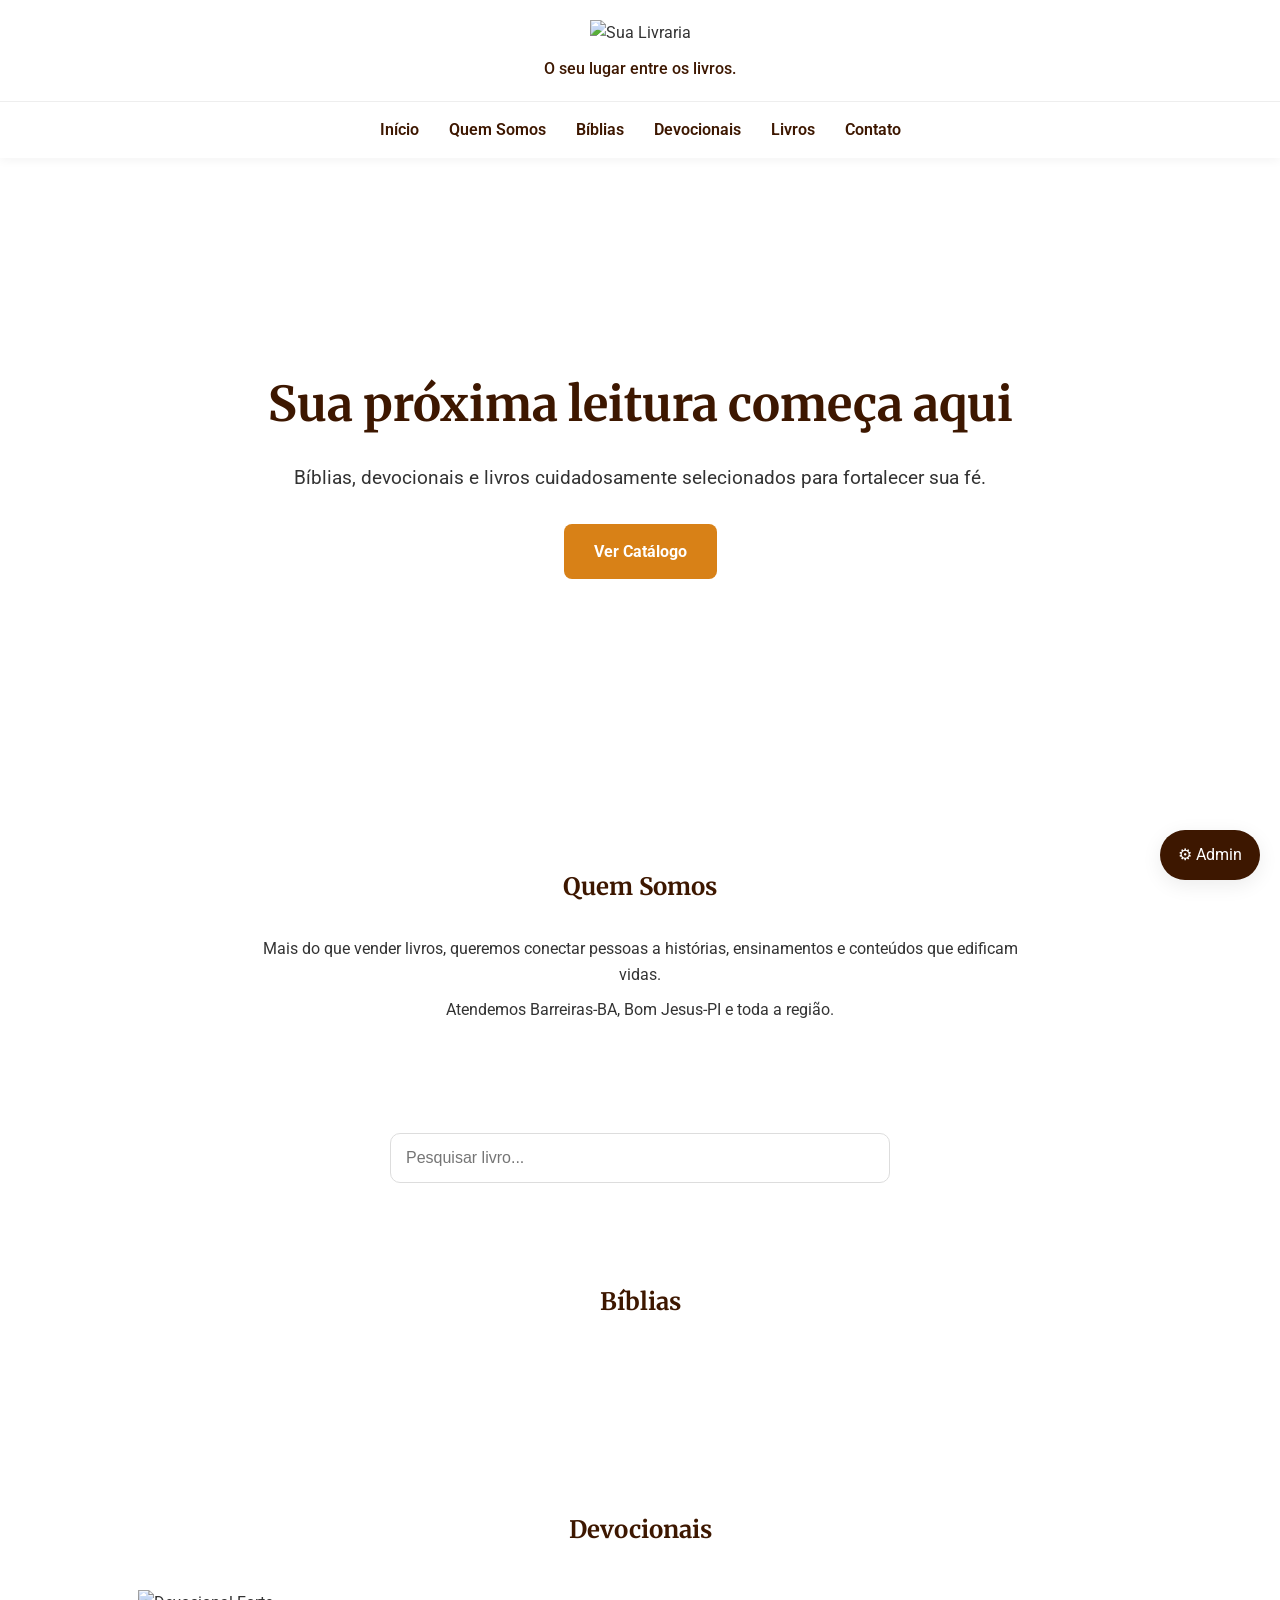
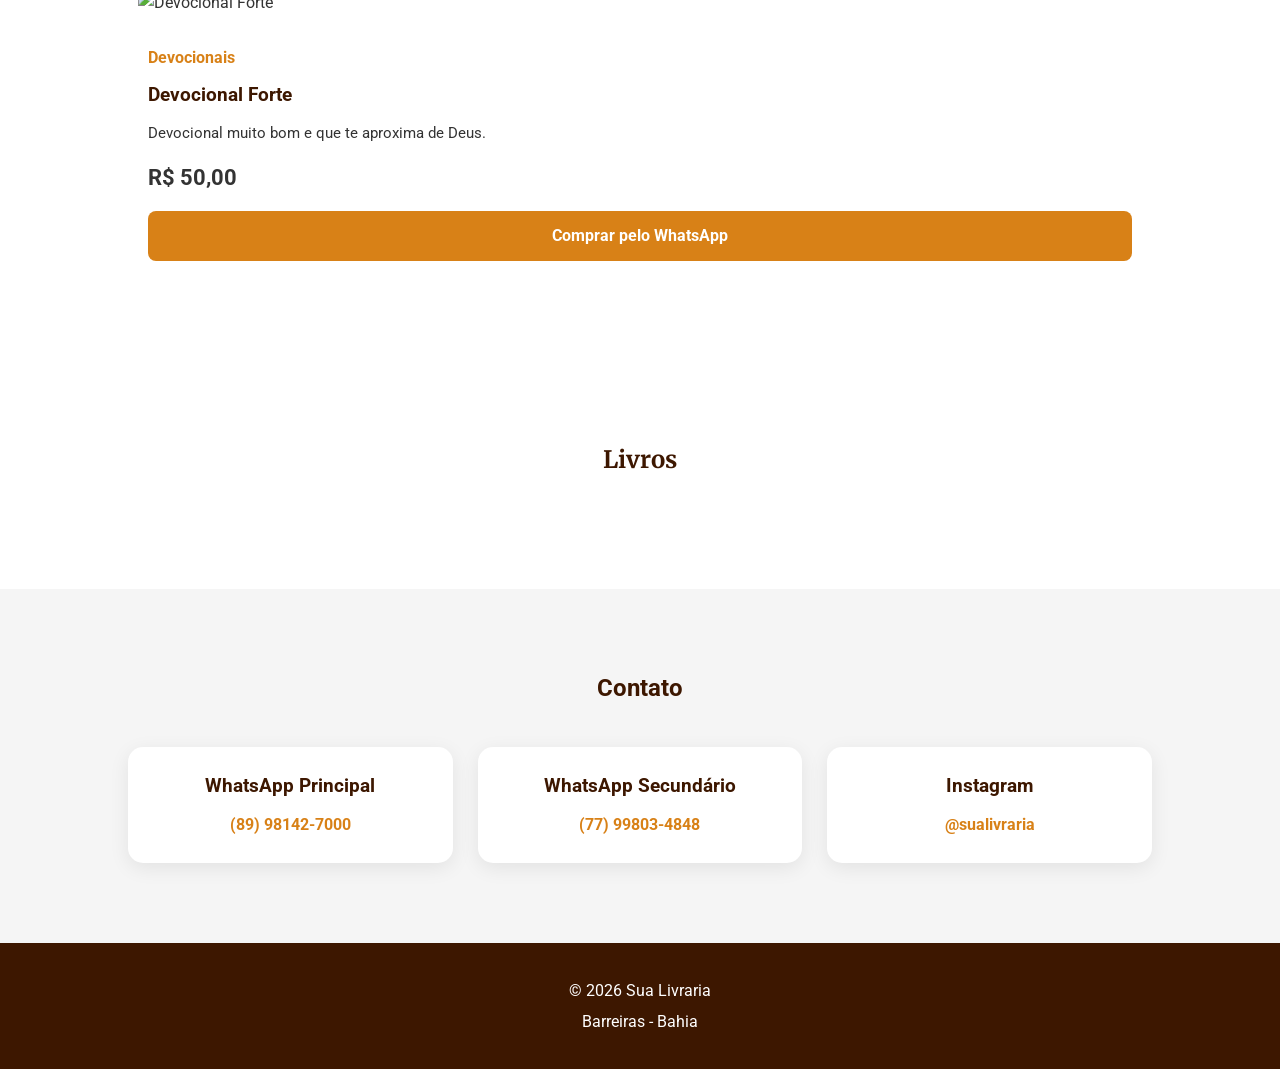
==== index.html @ 1ad18345 "Add files via upload" ====
<!DOCTYPE html>
<html lang="pt-BR">
<head>
<meta charset="UTF-8">
<meta name="viewport" content="width=device-width, initial-scale=1.0">

<title>Sua Livraria</title>

<link rel="stylesheet" href="style.css">

<link rel="preconnect" href="https://fonts.googleapis.com">
<link href="https://fonts.googleapis.com/css2?family=Merriweather:wght@700&family=Roboto:wght@300;400;500;700&display=swap" rel="stylesheet">

</head>
<body>

<!-- MENU -->

<header>

    <div class="logo-container">

        <img src="imagens/logo.png" alt="Sua Livraria" class="logo">

        <p class="slogan">
            O seu lugar entre os livros.
        </p>

    </div>

    <nav>

        <ul>

            <li><a href="#inicio">Início</a></li>

            <li><a href="#quem-somos">Quem Somos</a></li>

            <li><a href="#biblias">Bíblias</a></li>

            <li><a href="#devocionais">Devocionais</a></li>

            <li><a href="#livros">Livros</a></li>

            <li><a href="#contato">Contato</a></li>

        </ul>

    </nav>

</header>

<!-- HERO -->

<section id="inicio" class="hero">

    <div class="hero-content">

        <h1>
            Sua próxima leitura começa aqui
        </h1>

        <p>
            Bíblias, devocionais e livros cuidadosamente selecionados para fortalecer sua fé.
        </p>

        <a href="#devocionais" class="btn-principal">
            Ver Catálogo
        </a>

    </div>

</section>

<!-- QUEM SOMOS -->

<section id="quem-somos" class="secao">

    <h2>Quem Somos</h2>

    <p>
        Mais do que vender livros, queremos conectar pessoas a histórias,
        ensinamentos e conteúdos que edificam vidas.
    </p>

    <p>
        Atendemos Barreiras-BA, Bom Jesus-PI e toda a região.
    </p>

</section>

<!-- BUSCA -->

<section class="busca-container">

    <input
    type="text"
    id="busca"
    placeholder="Pesquisar livro...">

</section>

<!-- BIBLIAS -->

<section id="biblias" class="secao">

    <h2>Bíblias</h2>

    <div class="catalogo" id="catalogo-biblias">

    </div>

</section>

<!-- DEVOCIONAIS -->

<section id="devocionais" class="secao">

    <h2>Devocionais</h2>

    <div class="catalogo" id="catalogo-devocionais">

    </div>

</section>

<!-- LIVROS -->

<section id="livros" class="secao">

    <h2>Livros</h2>

    <div class="catalogo" id="catalogo-livros">

    </div>

</section>

<!-- CONTATO -->

<section id="contato" class="contato">

    <h2>Contato</h2>

    <div class="contato-grid">

        <div class="box-contato">

            <h3>WhatsApp Principal</h3>

            <a
            href="https://wa.me/5589981427000"
            target="_blank">

            (89) 98142-7000

            </a>

        </div>

        <div class="box-contato">

            <h3>WhatsApp Secundário</h3>

            <a
            href="https://wa.me/5577998034848"
            target="_blank">

            (77) 99803-4848

            </a>

        </div>

        <div class="box-contato">

            <h3>Instagram</h3>

            <a
            href="https://instagram.com/sualivraria"
            target="_blank">

            @sualivraria

            </a>

        </div>

    </div>

</section>

<!-- BOTAO ADMIN -->

<a href="admin.html" class="admin-btn">

⚙ Admin

</a>

<!-- FOOTER -->

<footer>

    <p>

        © 2026 Sua Livraria

    </p>

    <p>

        Barreiras - Bahia

    </p>

</footer>

<script src="script.js"></script>

</body>
</html>
---- style.css ----
:root{
    --marrom:#3d1700;
    --laranja:#d88117;
    --branco:#ffffff;
    --cinza:#f5f5f5;
    --sombra:0 5px 20px rgba(0,0,0,.08);
}

*{
    margin:0;
    padding:0;
    box-sizing:border-box;
}

html{
    scroll-behavior:smooth;
}

body{
    font-family:'Roboto',sans-serif;
    background:#fff;
    color:#333;
    line-height:1.6;
}

/* HEADER */

header{
    position:sticky;
    top:0;
    z-index:999;
    background:white;
    box-shadow:0 2px 10px rgba(0,0,0,.05);
}

.logo-container{
    text-align:center;
    padding:20px 10px;
}

.logo{
    width:180px;
    max-width:90%;
}

.slogan{
    color:var(--marrom);
    font-weight:500;
    margin-top:10px;
}

nav{
    border-top:1px solid #eee;
}

nav ul{
    list-style:none;
    display:flex;
    justify-content:center;
    flex-wrap:wrap;
    gap:30px;
    padding:15px;
}

nav a{
    text-decoration:none;
    color:var(--marrom);
    font-weight:600;
    transition:.3s;
}

nav a:hover{
    color:var(--laranja);
}

/* HERO */

.hero{
    min-height:70vh;
    display:flex;
    justify-content:center;
    align-items:center;
    text-align:center;
    background:
    linear-gradient(
        rgba(255,255,255,.85),
        rgba(255,255,255,.9)
    ),
    url("https://images.unsplash.com/photo-1507842217343-583bb7270b66?q=80&w=1600");
    background-size:cover;
    background-position:center;
    padding:50px 20px;
}

.hero-content{
    max-width:800px;
}

.hero h1{
    font-family:'Merriweather',serif;
    font-size:3rem;
    color:var(--marrom);
    margin-bottom:20px;
}

.hero p{
    font-size:1.2rem;
    margin-bottom:30px;
}

.btn-principal{
    display:inline-block;
    background:var(--laranja);
    color:white;
    text-decoration:none;
    padding:15px 30px;
    border-radius:8px;
    font-weight:bold;
    transition:.3s;
}

.btn-principal:hover{
    transform:translateY(-3px);
}

/* SEÇÕES */

.secao{
    padding:80px 10%;
}

.secao h2{
    text-align:center;
    color:var(--marrom);
    margin-bottom:30px;
    font-family:'Merriweather',serif;
}

.secao p{
    text-align:center;
    max-width:800px;
    margin:10px auto;
}

/* BUSCA */

.busca-container{
    padding:20px;
    display:flex;
    justify-content:center;
}

#busca{
    width:100%;
    max-width:500px;
    padding:15px;
    border:1px solid #ddd;
    border-radius:10px;
    font-size:1rem;
}

/* CATÁLOGO */

.catalogo{
    display:grid;
    grid-template-columns:repeat(auto-fit,minmax(260px,1fr));
    gap:25px;
}

.card img{
    width:100%;
    height:350px;
    object-fit:contain;
    padding:10px;
    background:white;

}

.card:hover{
    transform:translateY(-5px);
}


.card-content{
    padding:20px;
}

.categoria{
    color:var(--laranja);
    font-weight:bold;
    margin-bottom:10px;
}

.card h3{
    color:var(--marrom);
    margin-bottom:10px;
}

.descricao{
    margin-bottom:15px;
    font-size:.95rem;
}

.preco{
    font-size:1.4rem;
    font-weight:bold;
    margin-bottom:15px;
}

.btn-whatsapp{
    display:block;
    text-align:center;
    text-decoration:none;
    background:var(--laranja);
    color:white;
    padding:12px;
    border-radius:8px;
    font-weight:bold;
}

.btn-whatsapp:hover{
    background:var(--marrom);
}

/* CONTATO */

.contato{
    background:var(--cinza);
    padding:80px 10%;
}

.contato h2{
    text-align:center;
    color:var(--marrom);
    margin-bottom:40px;
}

.contato-grid{
    display:grid;
    grid-template-columns:repeat(auto-fit,minmax(250px,1fr));
    gap:25px;
}

.box-contato{
    background:white;
    padding:25px;
    border-radius:15px;
    text-align:center;
    box-shadow:var(--sombra);
}

.box-contato h3{
    color:var(--marrom);
    margin-bottom:10px;
}

.box-contato a{
    text-decoration:none;
    color:var(--laranja);
    font-weight:bold;
}

/* ADMIN */

.admin-btn{
    position:fixed;
    bottom:20px;
    right:20px;
    background:var(--marrom);
    color:white;
    text-decoration:none;
    padding:12px 18px;
    border-radius:50px;
    box-shadow:var(--sombra);
    z-index:999;
}

/* FOOTER */

footer{
    background:var(--marrom);
    color:white;
    text-align:center;
    padding:30px;
}

footer p{
    margin:5px 0;
}

/* MOBILE */

@media(max-width:768px){

    .hero h1{
        font-size:2rem;
    }

    nav ul{
        gap:15px;
    }

    .secao{
        padding:60px 20px;
    }

}
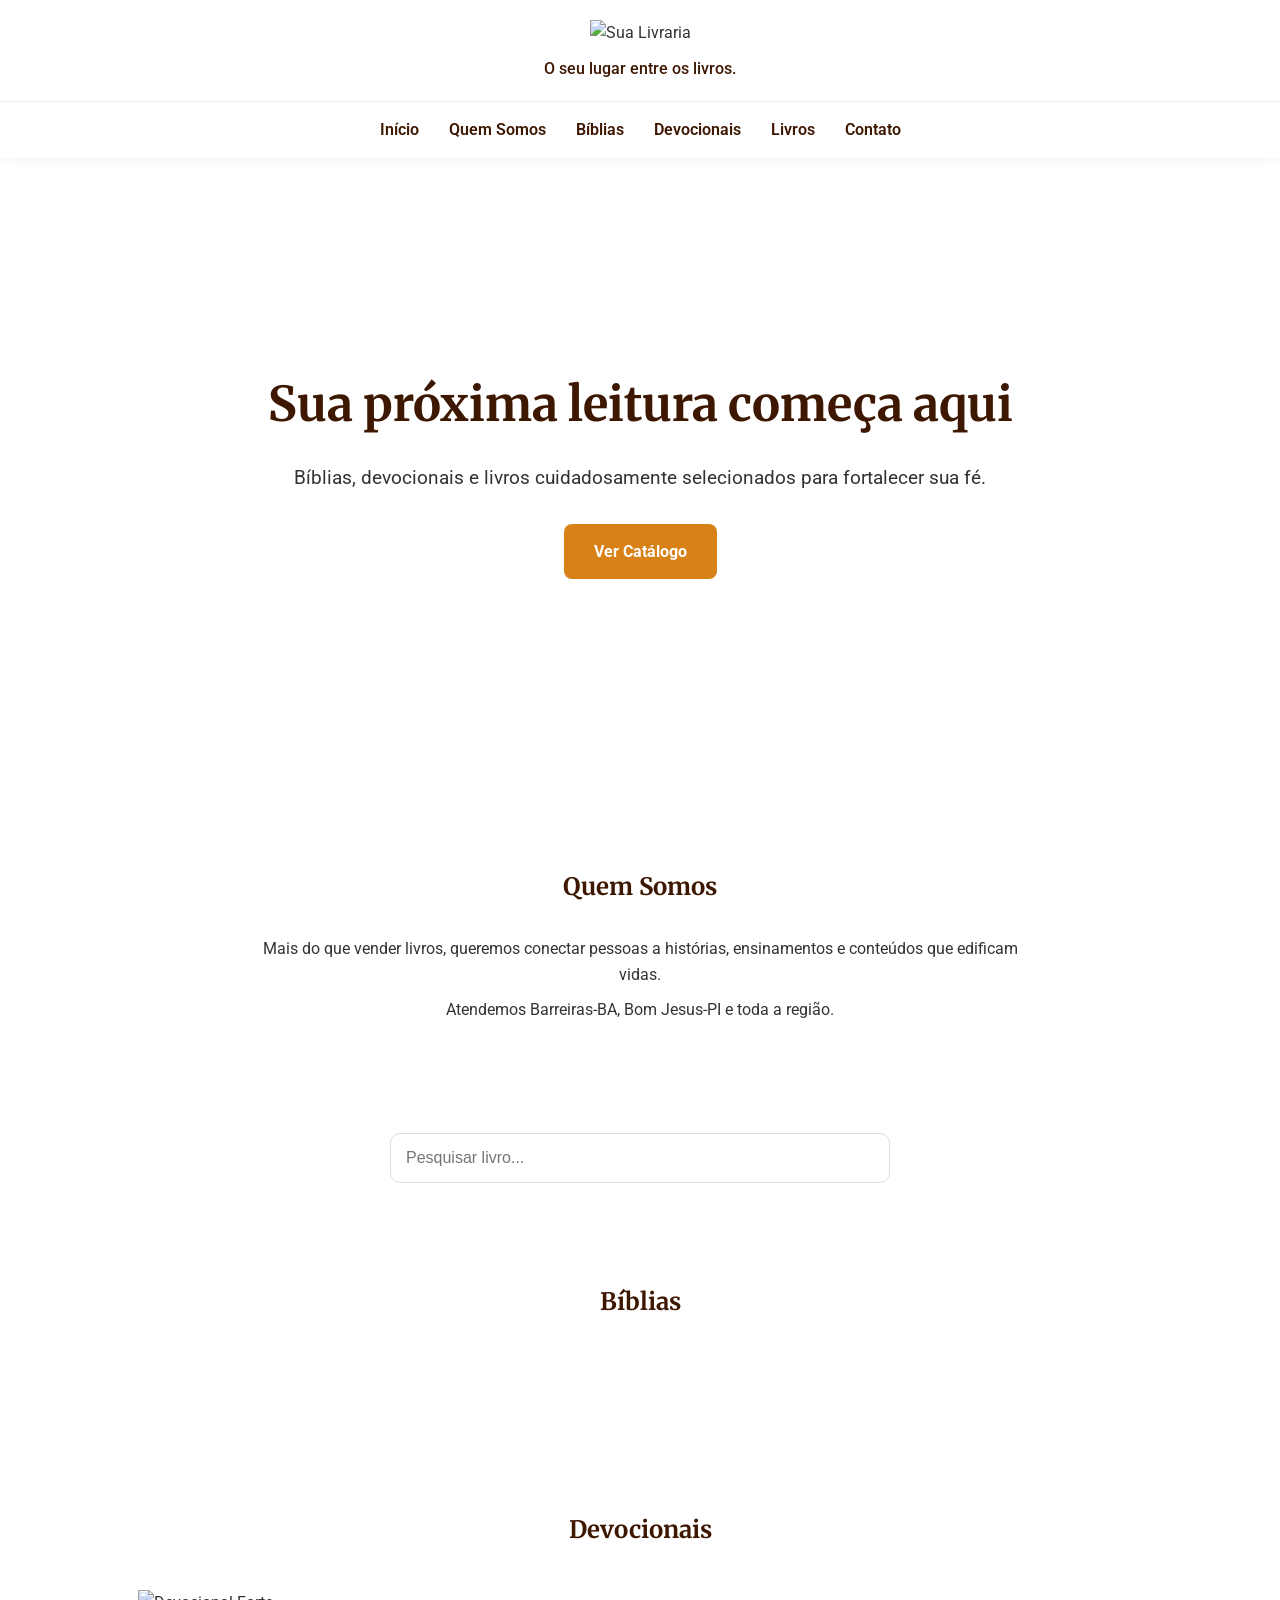
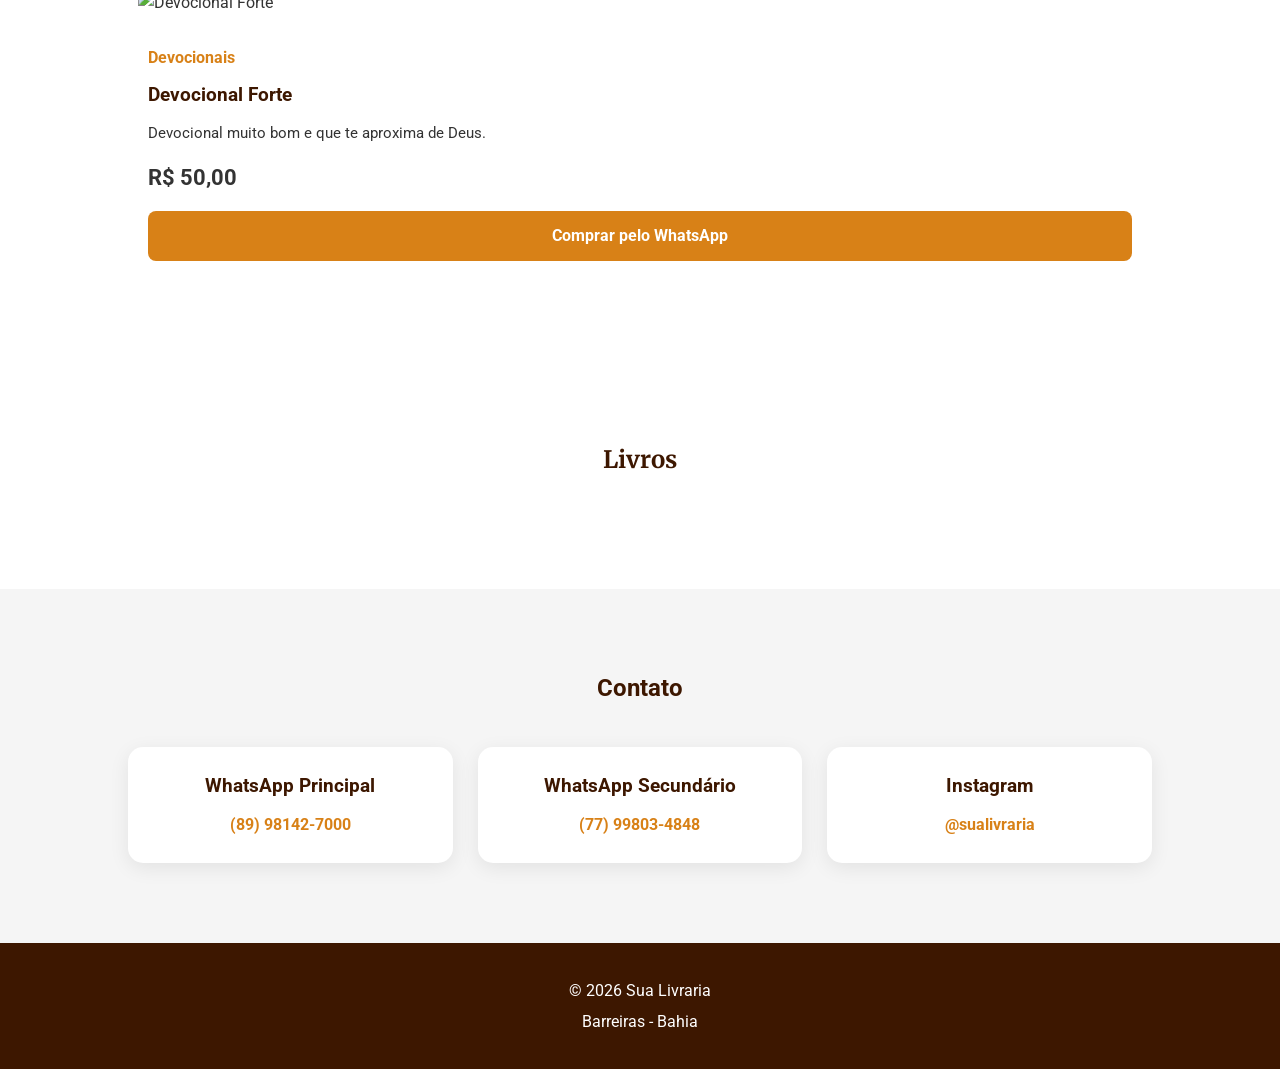
==== commit 2334610f: "atualização index.html" ====
--- a/index.html
+++ b/index.html
@@ -192,11 +192,7 @@
 
 <!-- BOTAO ADMIN -->
 
-<a href="admin.html" class="admin-btn">
-
-⚙ Admin
-
-</a>
+
 
 <!-- FOOTER -->
 
@@ -219,4 +215,4 @@
 <script src="script.js"></script>
 
 </body>
-</html>+</html>
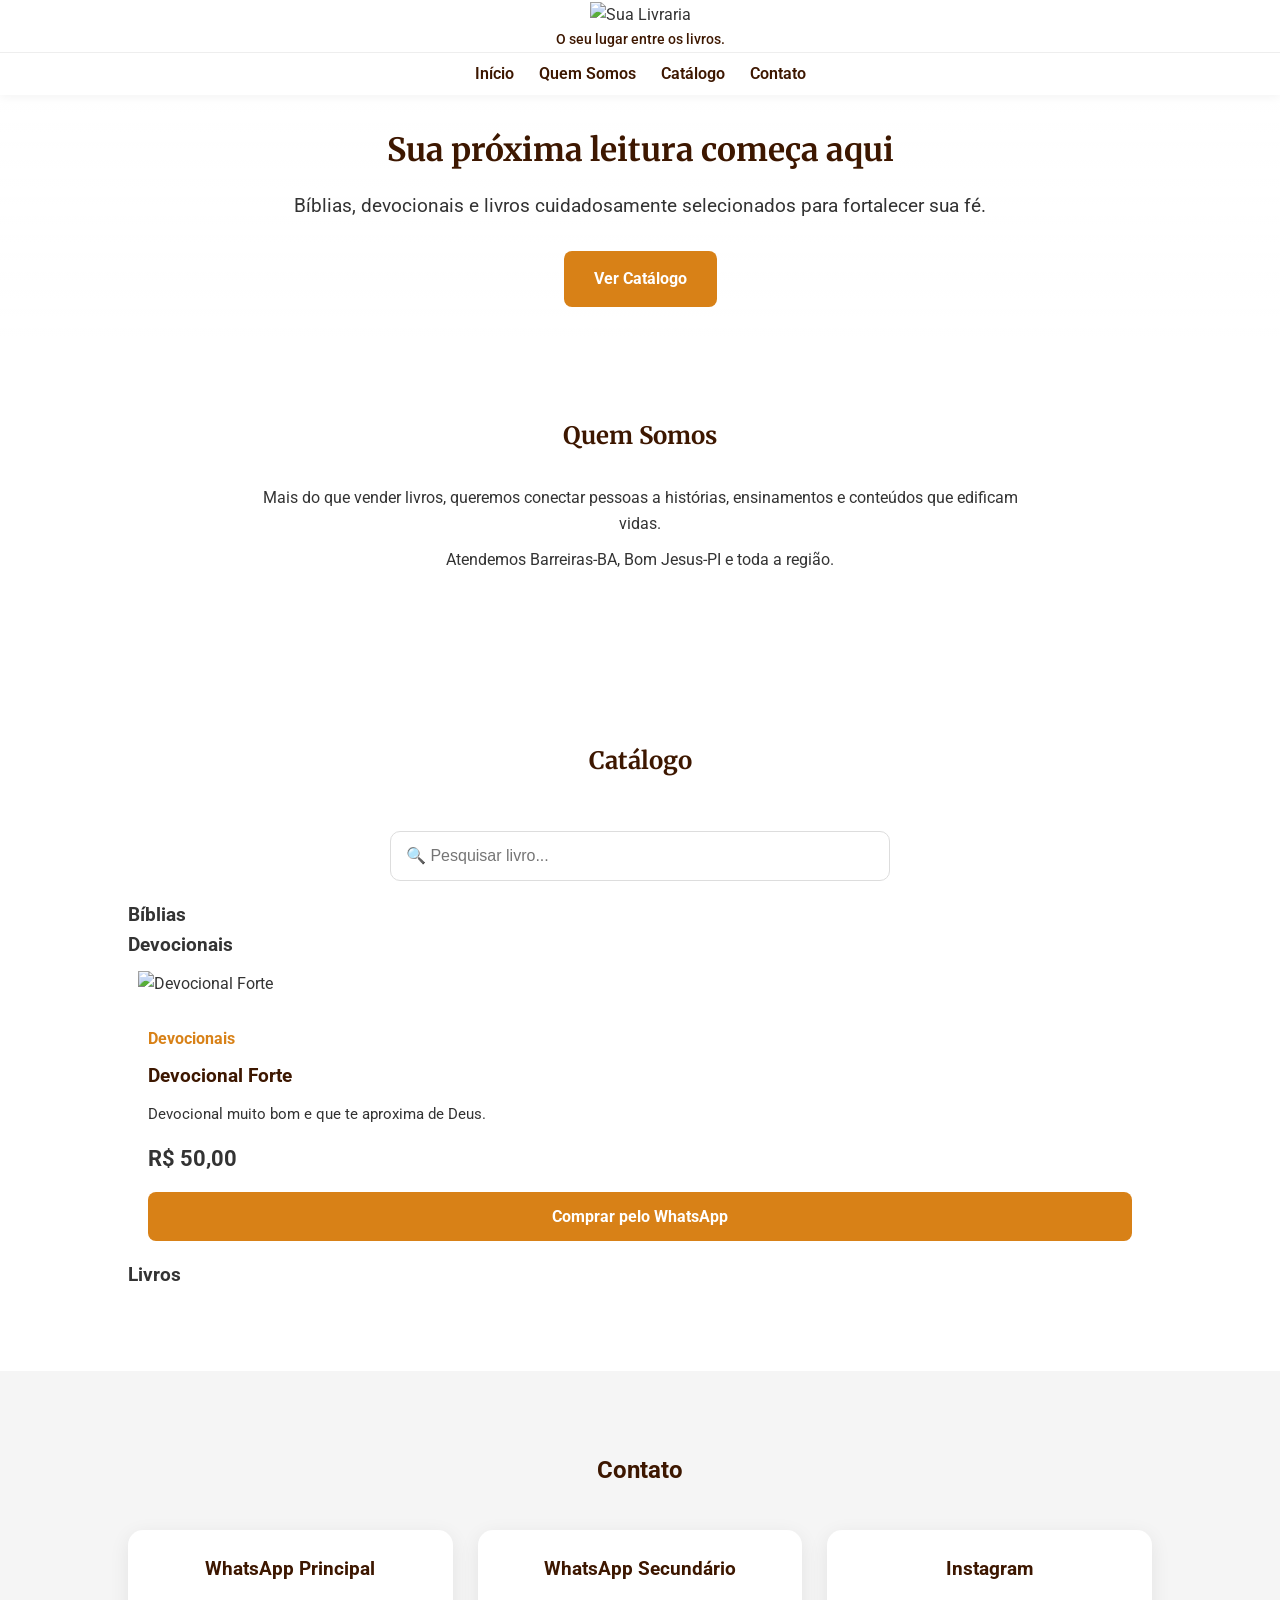
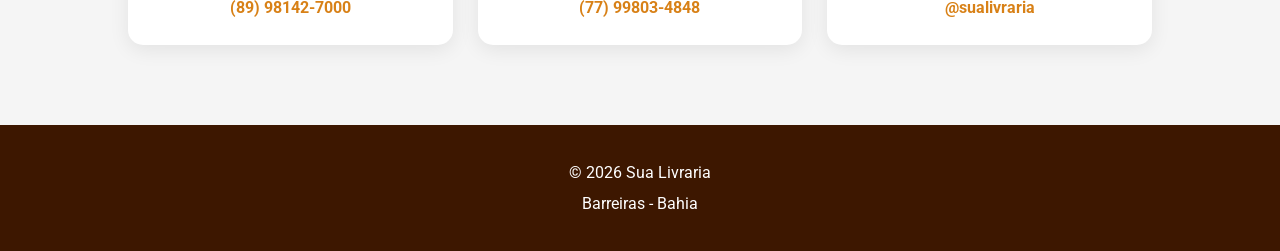
==== commit 1e458040: "siteatualizado index.html" ====
--- a/index.html
+++ b/index.html
@@ -1,143 +1,89 @@
 <!DOCTYPE html>
 <html lang="pt-BR">
 <head>
+
 <meta charset="UTF-8">
 <meta name="viewport" content="width=device-width, initial-scale=1.0">
-
 <title>Sua Livraria</title>
 
 <link rel="stylesheet" href="style.css">
-
 <link rel="preconnect" href="https://fonts.googleapis.com">
-<link href="https://fonts.googleapis.com/css2?family=Merriweather:wght@700&family=Roboto:wght@300;400;500;700&display=swap" rel="stylesheet">
+<link href="https://fonts.googleapis.com/css2?family=Merriweather:wght@700&family=Roboto:wght@400;500;700&display=swap" rel="stylesheet">
 
 </head>
 <body>
 
-<!-- MENU -->
-
+<!-- HEADER -->
 <header>
 
     <div class="logo-container">
-
         <img src="imagens/logo.png" alt="Sua Livraria" class="logo">
-
-        <p class="slogan">
-            O seu lugar entre os livros.
-        </p>
-
+        <p class="slogan">O seu lugar entre os livros.</p>
     </div>
 
     <nav>
-
         <ul>
-
             <li><a href="#inicio">Início</a></li>
-
             <li><a href="#quem-somos">Quem Somos</a></li>
-
-            <li><a href="#biblias">Bíblias</a></li>
-
-            <li><a href="#devocionais">Devocionais</a></li>
-
-            <li><a href="#livros">Livros</a></li>
-
+            <li><a href="#catalogo">Catálogo</a></li>
             <li><a href="#contato">Contato</a></li>
-
         </ul>
-
     </nav>
 
 </header>
 
 <!-- HERO -->
-
 <section id="inicio" class="hero">
-
     <div class="hero-content">
-
-        <h1>
-            Sua próxima leitura começa aqui
-        </h1>
-
-        <p>
-            Bíblias, devocionais e livros cuidadosamente selecionados para fortalecer sua fé.
-        </p>
-
-        <a href="#devocionais" class="btn-principal">
-            Ver Catálogo
-        </a>
-
+        <h1>Sua próxima leitura começa aqui</h1>
+        <p>Bíblias, devocionais e livros cuidadosamente selecionados para fortalecer sua fé.</p>
+        <a href="#catalogo" class="btn-principal">Ver Catálogo</a>
     </div>
-
 </section>
 
 <!-- QUEM SOMOS -->
+<section id="quem-somos" class="secao">
+    <h2>Quem Somos</h2>
+    <p>Mais do que vender livros, queremos conectar pessoas a histórias, ensinamentos e conteúdos que edificam vidas.</p>
+    <p>Atendemos Barreiras-BA, Bom Jesus-PI e toda a região.</p>
+</section>
 
-<section id="quem-somos" class="secao">
+<!-- CATÁLOGO -->
+<section id="catalogo" class="secao secao-catalogo">
 
-    <h2>Quem Somos</h2>
+    <h2>Catálogo</h2>
 
-    <p>
-        Mais do que vender livros, queremos conectar pessoas a histórias,
-        ensinamentos e conteúdos que edificam vidas.
-    </p>
+    <!-- BUSCA -->
+    <div class="busca-container">
+        <input type="text" id="busca" placeholder="🔍 Pesquisar livro...">
+    </div>
 
-    <p>
-        Atendemos Barreiras-BA, Bom Jesus-PI e toda a região.
+    <!-- BÍBLIAS -->
+    <div id="secao-biblias">
+        <h3 class="subtitulo-catalogo">Bíblias</h3>
+        <div class="catalogo" id="catalogo-biblias"></div>
+    </div>
+
+    <!-- DEVOCIONAIS -->
+    <div id="secao-devocionais">
+        <h3 class="subtitulo-catalogo">Devocionais</h3>
+        <div class="catalogo" id="catalogo-devocionais"></div>
+    </div>
+
+    <!-- LIVROS -->
+    <div id="secao-livros">
+        <h3 class="subtitulo-catalogo">Livros</h3>
+        <div class="catalogo" id="catalogo-livros"></div>
+    </div>
+
+    <!-- MENSAGEM SEM RESULTADOS -->
+    <p id="sem-resultados" style="display:none; text-align:center; color:#888; padding:40px 0;">
+        Nenhum livro encontrado para "<span id="termo-buscado"></span>".
     </p>
 
 </section>
 
-<!-- BUSCA -->
-
-<section class="busca-container">
-
-    <input
-    type="text"
-    id="busca"
-    placeholder="Pesquisar livro...">
-
-</section>
-
-<!-- BIBLIAS -->
-
-<section id="biblias" class="secao">
-
-    <h2>Bíblias</h2>
-
-    <div class="catalogo" id="catalogo-biblias">
-
-    </div>
-
-</section>
-
-<!-- DEVOCIONAIS -->
-
-<section id="devocionais" class="secao">
-
-    <h2>Devocionais</h2>
-
-    <div class="catalogo" id="catalogo-devocionais">
-
-    </div>
-
-</section>
-
-<!-- LIVROS -->
-
-<section id="livros" class="secao">
-
-    <h2>Livros</h2>
-
-    <div class="catalogo" id="catalogo-livros">
-
-    </div>
-
-</section>
-
 <!-- CONTATO -->
-
 <section id="contato" class="contato">
 
     <h2>Contato</h2>
@@ -145,71 +91,34 @@
     <div class="contato-grid">
 
         <div class="box-contato">
-
             <h3>WhatsApp Principal</h3>
-
-            <a
-            href="https://wa.me/5589981427000"
-            target="_blank">
-
-            (89) 98142-7000
-
+            <a href="https://wa.me/5589981427000" target="_blank" rel="noopener">
+                (89) 98142-7000
             </a>
-
         </div>
 
         <div class="box-contato">
-
             <h3>WhatsApp Secundário</h3>
-
-            <a
-            href="https://wa.me/5577998034848"
-            target="_blank">
-
-            (77) 99803-4848
-
+            <a href="https://wa.me/5577998034848" target="_blank" rel="noopener">
+                (77) 99803-4848
             </a>
-
         </div>
 
         <div class="box-contato">
-
             <h3>Instagram</h3>
-
-            <a
-            href="https://instagram.com/sualivraria"
-            target="_blank">
-
-            @sualivraria
-
+            <a href="https://instagram.com/sualivraria" target="_blank" rel="noopener">
+                @sualivraria
             </a>
-
         </div>
 
     </div>
 
 </section>
 
-<!-- BOTAO ADMIN -->
-
-
-
 <!-- FOOTER -->
-
 <footer>
-
-    <p>
-
-        © 2026 Sua Livraria
-
-    </p>
-
-    <p>
-
-        Barreiras - Bahia
-
-    </p>
-
+    <p>© 2026 Sua Livraria</p>
+    <p>Barreiras - Bahia</p>
 </footer>
 
 <script src="script.js"></script>
--- a/style.css
+++ b/style.css
@@ -14,6 +14,7 @@
 
 html{
     scroll-behavior:smooth;
+    scroll-padding-top:80px;
 }
 
 body{
@@ -35,18 +36,20 @@
 
 .logo-container{
     text-align:center;
-    padding:20px 10px;
+    padding:2px 10px;
 }
 
 .logo{
-    width:180px;
+    width:70px;
     max-width:90%;
 }
 
 .slogan{
     color:var(--marrom);
     font-weight:500;
-    margin-top:10px;
+    font-size:14px;
+    margin-top:0;
+    margin-bottom:0;
 }
 
 nav{
@@ -58,8 +61,8 @@
     display:flex;
     justify-content:center;
     flex-wrap:wrap;
-    gap:30px;
-    padding:15px;
+    gap:25px;
+    padding:8px;
 }
 
 nav a{
@@ -76,7 +79,7 @@
 /* HERO */
 
 .hero{
-    min-height:70vh;
+    min-height:15vh;
     display:flex;
     justify-content:center;
     align-items:center;
@@ -89,7 +92,7 @@
     url("https://images.unsplash.com/photo-1507842217343-583bb7270b66?q=80&w=1600");
     background-size:cover;
     background-position:center;
-    padding:50px 20px;
+    padding:30px 20px;
 }
 
 .hero-content{
@@ -98,9 +101,9 @@
 
 .hero h1{
     font-family:'Merriweather',serif;
-    font-size:3rem;
-    color:var(--marrom);
-    margin-bottom:20px;
+    font-size:2rem;
+    color:var(--marrom);
+    margin-bottom:15px;
 }
 
 .hero p{
@@ -260,20 +263,6 @@
     font-weight:bold;
 }
 
-/* ADMIN */
-
-.admin-btn{
-    position:fixed;
-    bottom:20px;
-    right:20px;
-    background:var(--marrom);
-    color:white;
-    text-decoration:none;
-    padding:12px 18px;
-    border-radius:50px;
-    box-shadow:var(--sombra);
-    z-index:999;
-}
 
 /* FOOTER */
 
@@ -304,4 +293,4 @@
         padding:60px 20px;
     }
 
-}+}
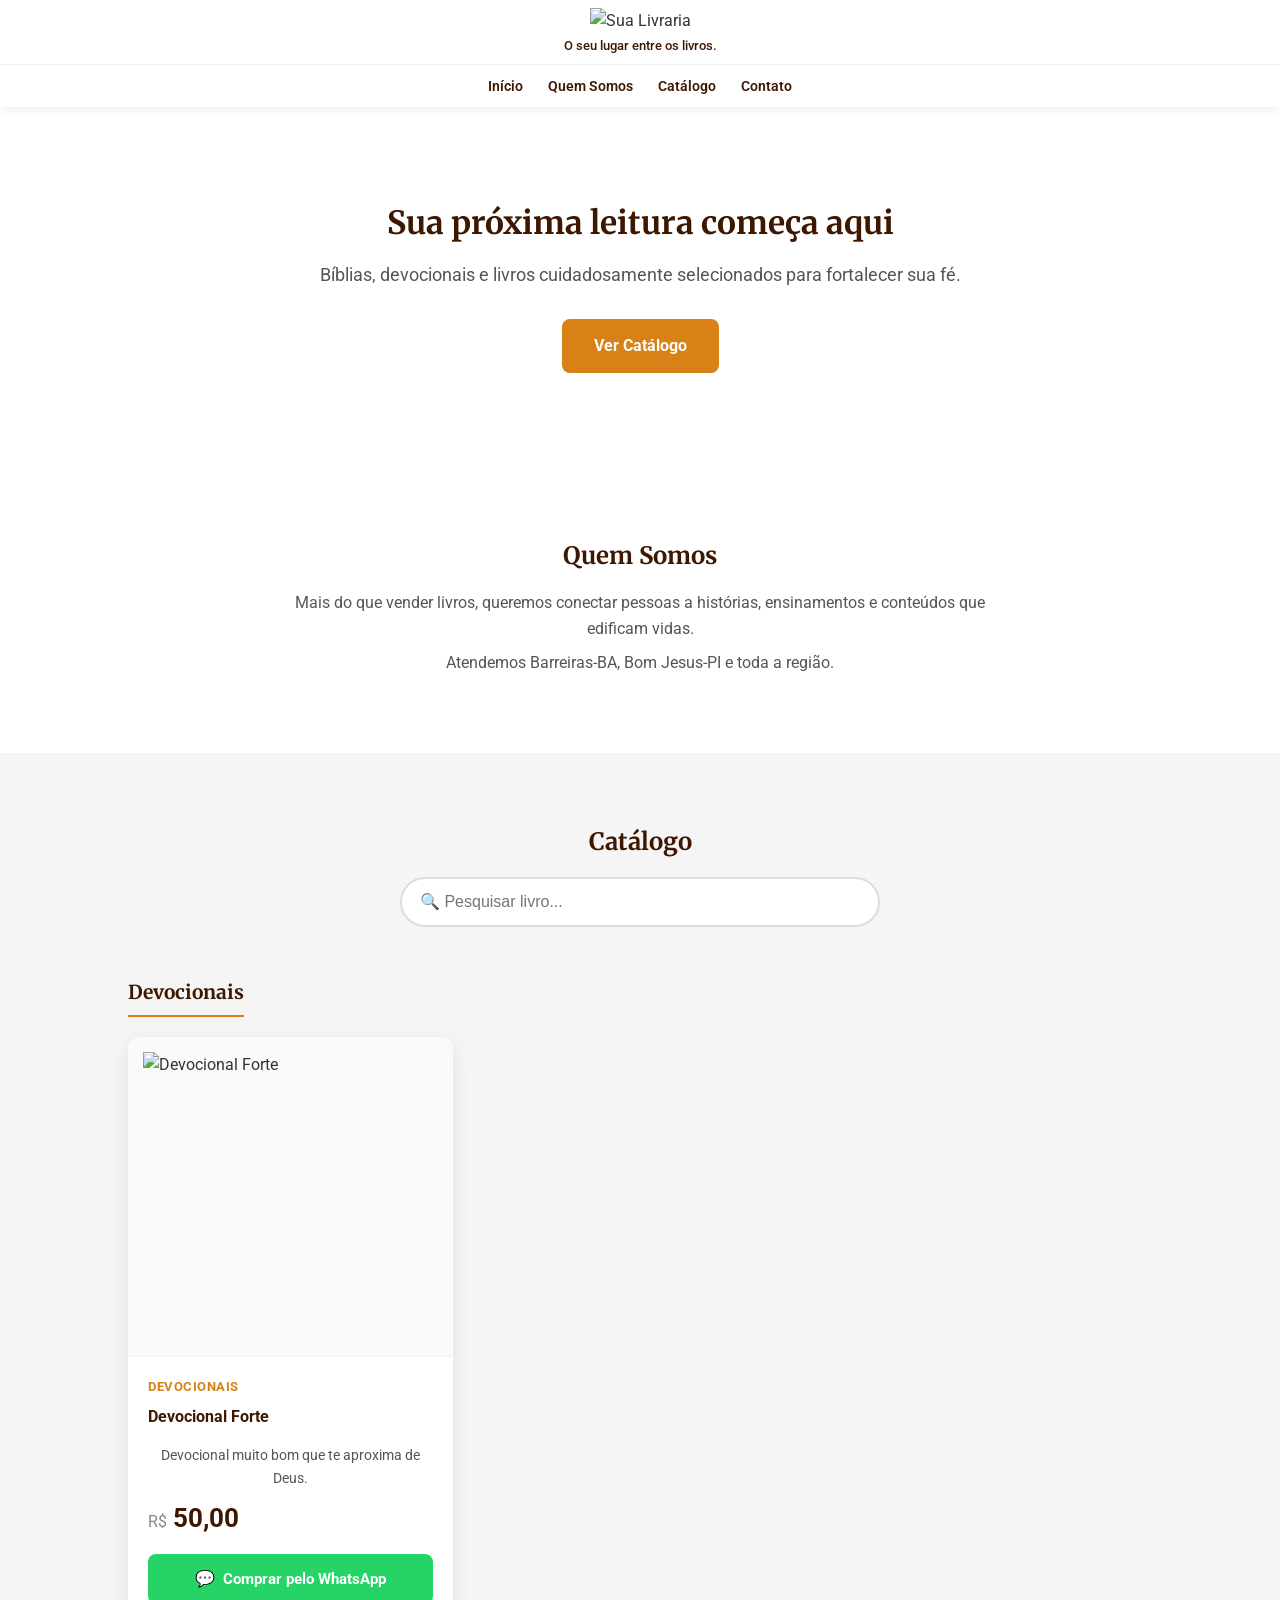
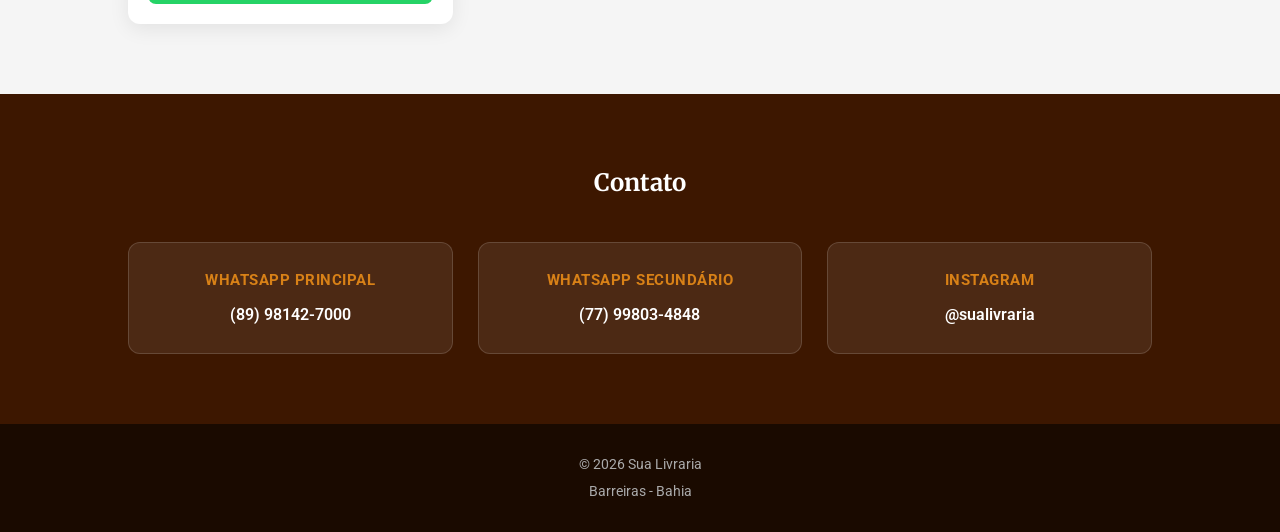
==== commit d564a051: "conectado ao firebase" ====
--- a/index.html
+++ b/index.html
@@ -1,127 +1,127 @@
-<!DOCTYPE html>
-<html lang="pt-BR">
-<head>
-
-<meta charset="UTF-8">
-<meta name="viewport" content="width=device-width, initial-scale=1.0">
-<title>Sua Livraria</title>
-
-<link rel="stylesheet" href="style.css">
-<link rel="preconnect" href="https://fonts.googleapis.com">
-<link href="https://fonts.googleapis.com/css2?family=Merriweather:wght@700&family=Roboto:wght@400;500;700&display=swap" rel="stylesheet">
-
-</head>
-<body>
-
-<!-- HEADER -->
-<header>
-
-    <div class="logo-container">
-        <img src="imagens/logo.png" alt="Sua Livraria" class="logo">
-        <p class="slogan">O seu lugar entre os livros.</p>
-    </div>
-
-    <nav>
-        <ul>
-            <li><a href="#inicio">Início</a></li>
-            <li><a href="#quem-somos">Quem Somos</a></li>
-            <li><a href="#catalogo">Catálogo</a></li>
-            <li><a href="#contato">Contato</a></li>
-        </ul>
-    </nav>
-
-</header>
-
-<!-- HERO -->
-<section id="inicio" class="hero">
-    <div class="hero-content">
-        <h1>Sua próxima leitura começa aqui</h1>
-        <p>Bíblias, devocionais e livros cuidadosamente selecionados para fortalecer sua fé.</p>
-        <a href="#catalogo" class="btn-principal">Ver Catálogo</a>
-    </div>
-</section>
-
-<!-- QUEM SOMOS -->
-<section id="quem-somos" class="secao">
-    <h2>Quem Somos</h2>
-    <p>Mais do que vender livros, queremos conectar pessoas a histórias, ensinamentos e conteúdos que edificam vidas.</p>
-    <p>Atendemos Barreiras-BA, Bom Jesus-PI e toda a região.</p>
-</section>
-
-<!-- CATÁLOGO -->
-<section id="catalogo" class="secao secao-catalogo">
-
-    <h2>Catálogo</h2>
-
-    <!-- BUSCA -->
-    <div class="busca-container">
-        <input type="text" id="busca" placeholder="🔍 Pesquisar livro...">
-    </div>
-
-    <!-- BÍBLIAS -->
-    <div id="secao-biblias">
-        <h3 class="subtitulo-catalogo">Bíblias</h3>
-        <div class="catalogo" id="catalogo-biblias"></div>
-    </div>
-
-    <!-- DEVOCIONAIS -->
-    <div id="secao-devocionais">
-        <h3 class="subtitulo-catalogo">Devocionais</h3>
-        <div class="catalogo" id="catalogo-devocionais"></div>
-    </div>
-
-    <!-- LIVROS -->
-    <div id="secao-livros">
-        <h3 class="subtitulo-catalogo">Livros</h3>
-        <div class="catalogo" id="catalogo-livros"></div>
-    </div>
-
-    <!-- MENSAGEM SEM RESULTADOS -->
-    <p id="sem-resultados" style="display:none; text-align:center; color:#888; padding:40px 0;">
-        Nenhum livro encontrado para "<span id="termo-buscado"></span>".
-    </p>
-
-</section>
-
-<!-- CONTATO -->
-<section id="contato" class="contato">
-
-    <h2>Contato</h2>
-
-    <div class="contato-grid">
-
-        <div class="box-contato">
-            <h3>WhatsApp Principal</h3>
-            <a href="https://wa.me/5589981427000" target="_blank" rel="noopener">
-                (89) 98142-7000
-            </a>
-        </div>
-
-        <div class="box-contato">
-            <h3>WhatsApp Secundário</h3>
-            <a href="https://wa.me/5577998034848" target="_blank" rel="noopener">
-                (77) 99803-4848
-            </a>
-        </div>
-
-        <div class="box-contato">
-            <h3>Instagram</h3>
-            <a href="https://instagram.com/sualivraria" target="_blank" rel="noopener">
-                @sualivraria
-            </a>
-        </div>
-
-    </div>
-
-</section>
-
-<!-- FOOTER -->
-<footer>
-    <p>© 2026 Sua Livraria</p>
-    <p>Barreiras - Bahia</p>
-</footer>
-
-<script src="script.js"></script>
-
-</body>
-</html>
+<!DOCTYPE html>
+<html lang="pt-BR">
+<head>
+
+<meta charset="UTF-8">
+<meta name="viewport" content="width=device-width, initial-scale=1.0">
+<title>Sua Livraria</title>
+
+<link rel="stylesheet" href="style.css">
+<link rel="preconnect" href="https://fonts.googleapis.com">
+<link href="https://fonts.googleapis.com/css2?family=Merriweather:wght@700&family=Roboto:wght@400;500;700&display=swap" rel="stylesheet">
+
+</head>
+<body>
+
+<!-- HEADER -->
+<header>
+
+    <div class="logo-container">
+        <img src="imagens/logo.png" alt="Sua Livraria" class="logo">
+        <p class="slogan">O seu lugar entre os livros.</p>
+    </div>
+
+    <nav>
+        <ul>
+            <li><a href="#inicio">Início</a></li>
+            <li><a href="#quem-somos">Quem Somos</a></li>
+            <li><a href="#catalogo">Catálogo</a></li>
+            <li><a href="#contato">Contato</a></li>
+        </ul>
+    </nav>
+
+</header>
+
+<!-- HERO -->
+<section id="inicio" class="hero">
+    <div class="hero-content">
+        <h1>Sua próxima leitura começa aqui</h1>
+        <p>Bíblias, devocionais e livros cuidadosamente selecionados para fortalecer sua fé.</p>
+        <a href="#catalogo" class="btn-principal">Ver Catálogo</a>
+    </div>
+</section>
+
+<!-- QUEM SOMOS -->
+<section id="quem-somos" class="secao">
+    <h2>Quem Somos</h2>
+    <p>Mais do que vender livros, queremos conectar pessoas a histórias, ensinamentos e conteúdos que edificam vidas.</p>
+    <p>Atendemos Barreiras-BA, Bom Jesus-PI e toda a região.</p>
+</section>
+
+<!-- CATÁLOGO -->
+<section id="catalogo" class="secao secao-catalogo">
+
+    <h2>Catálogo</h2>
+
+    <!-- BUSCA -->
+    <div class="busca-container">
+        <input type="text" id="busca" placeholder="🔍 Pesquisar livro...">
+    </div>
+
+    <!-- BÍBLIAS -->
+    <div id="secao-biblias">
+        <h3 class="subtitulo-catalogo">Bíblias</h3>
+        <div class="catalogo" id="catalogo-biblias"></div>
+    </div>
+
+    <!-- DEVOCIONAIS -->
+    <div id="secao-devocionais">
+        <h3 class="subtitulo-catalogo">Devocionais</h3>
+        <div class="catalogo" id="catalogo-devocionais"></div>
+    </div>
+
+    <!-- LIVROS -->
+    <div id="secao-livros">
+        <h3 class="subtitulo-catalogo">Livros</h3>
+        <div class="catalogo" id="catalogo-livros"></div>
+    </div>
+
+    <!-- MENSAGEM SEM RESULTADOS -->
+    <p id="sem-resultados" style="display:none; text-align:center; color:#888; padding:40px 0;">
+        Nenhum livro encontrado para "<span id="termo-buscado"></span>".
+    </p>
+
+</section>
+
+<!-- CONTATO -->
+<section id="contato" class="contato">
+
+    <h2>Contato</h2>
+
+    <div class="contato-grid">
+
+        <div class="box-contato">
+            <h3>WhatsApp Principal</h3>
+            <a href="https://wa.me/5589981427000" target="_blank" rel="noopener">
+                (89) 98142-7000
+            </a>
+        </div>
+
+        <div class="box-contato">
+            <h3>WhatsApp Secundário</h3>
+            <a href="https://wa.me/5577998034848" target="_blank" rel="noopener">
+                (77) 99803-4848
+            </a>
+        </div>
+
+        <div class="box-contato">
+            <h3>Instagram</h3>
+            <a href="https://instagram.com/sualivraria" target="_blank" rel="noopener">
+                @sualivraria
+            </a>
+        </div>
+
+    </div>
+
+</section>
+
+<!-- FOOTER -->
+<footer>
+    <p>© 2026 Sua Livraria</p>
+    <p>Barreiras - Bahia</p>
+</footer>
+
+<script src="script.js"></script>
+
+</body>
+</html>
--- a/style.css
+++ b/style.css
@@ -1,296 +1,404 @@
-:root{
-    --marrom:#3d1700;
-    --laranja:#d88117;
-    --branco:#ffffff;
-    --cinza:#f5f5f5;
-    --sombra:0 5px 20px rgba(0,0,0,.08);
-}
-
-*{
-    margin:0;
-    padding:0;
-    box-sizing:border-box;
-}
-
-html{
-    scroll-behavior:smooth;
-    scroll-padding-top:80px;
-}
-
-body{
-    font-family:'Roboto',sans-serif;
-    background:#fff;
-    color:#333;
-    line-height:1.6;
-}
-
-/* HEADER */
-
-header{
-    position:sticky;
-    top:0;
-    z-index:999;
-    background:white;
-    box-shadow:0 2px 10px rgba(0,0,0,.05);
-}
-
-.logo-container{
-    text-align:center;
-    padding:2px 10px;
-}
-
-.logo{
-    width:70px;
-    max-width:90%;
-}
-
-.slogan{
-    color:var(--marrom);
-    font-weight:500;
-    font-size:14px;
-    margin-top:0;
-    margin-bottom:0;
-}
-
-nav{
-    border-top:1px solid #eee;
-}
-
-nav ul{
-    list-style:none;
-    display:flex;
-    justify-content:center;
-    flex-wrap:wrap;
-    gap:25px;
-    padding:8px;
-}
-
-nav a{
-    text-decoration:none;
-    color:var(--marrom);
-    font-weight:600;
-    transition:.3s;
-}
-
-nav a:hover{
-    color:var(--laranja);
-}
-
-/* HERO */
-
-.hero{
-    min-height:15vh;
-    display:flex;
-    justify-content:center;
-    align-items:center;
-    text-align:center;
-    background:
-    linear-gradient(
-        rgba(255,255,255,.85),
-        rgba(255,255,255,.9)
-    ),
-    url("https://images.unsplash.com/photo-1507842217343-583bb7270b66?q=80&w=1600");
-    background-size:cover;
-    background-position:center;
-    padding:30px 20px;
-}
-
-.hero-content{
-    max-width:800px;
-}
-
-.hero h1{
-    font-family:'Merriweather',serif;
-    font-size:2rem;
-    color:var(--marrom);
-    margin-bottom:15px;
-}
-
-.hero p{
-    font-size:1.2rem;
-    margin-bottom:30px;
-}
-
-.btn-principal{
-    display:inline-block;
-    background:var(--laranja);
-    color:white;
-    text-decoration:none;
-    padding:15px 30px;
-    border-radius:8px;
-    font-weight:bold;
-    transition:.3s;
-}
-
-.btn-principal:hover{
-    transform:translateY(-3px);
-}
-
-/* SEÇÕES */
-
-.secao{
-    padding:80px 10%;
-}
-
-.secao h2{
-    text-align:center;
-    color:var(--marrom);
-    margin-bottom:30px;
-    font-family:'Merriweather',serif;
-}
-
-.secao p{
-    text-align:center;
-    max-width:800px;
-    margin:10px auto;
-}
-
-/* BUSCA */
-
-.busca-container{
-    padding:20px;
-    display:flex;
-    justify-content:center;
-}
-
-#busca{
-    width:100%;
-    max-width:500px;
-    padding:15px;
-    border:1px solid #ddd;
-    border-radius:10px;
-    font-size:1rem;
-}
-
-/* CATÁLOGO */
-
-.catalogo{
-    display:grid;
-    grid-template-columns:repeat(auto-fit,minmax(260px,1fr));
-    gap:25px;
-}
-
-.card img{
-    width:100%;
-    height:350px;
-    object-fit:contain;
-    padding:10px;
-    background:white;
-
-}
-
-.card:hover{
-    transform:translateY(-5px);
-}
-
-
-.card-content{
-    padding:20px;
-}
-
-.categoria{
-    color:var(--laranja);
-    font-weight:bold;
-    margin-bottom:10px;
-}
-
-.card h3{
-    color:var(--marrom);
-    margin-bottom:10px;
-}
-
-.descricao{
-    margin-bottom:15px;
-    font-size:.95rem;
-}
-
-.preco{
-    font-size:1.4rem;
-    font-weight:bold;
-    margin-bottom:15px;
-}
-
-.btn-whatsapp{
-    display:block;
-    text-align:center;
-    text-decoration:none;
-    background:var(--laranja);
-    color:white;
-    padding:12px;
-    border-radius:8px;
-    font-weight:bold;
-}
-
-.btn-whatsapp:hover{
-    background:var(--marrom);
-}
-
-/* CONTATO */
-
-.contato{
-    background:var(--cinza);
-    padding:80px 10%;
-}
-
-.contato h2{
-    text-align:center;
-    color:var(--marrom);
-    margin-bottom:40px;
-}
-
-.contato-grid{
-    display:grid;
-    grid-template-columns:repeat(auto-fit,minmax(250px,1fr));
-    gap:25px;
-}
-
-.box-contato{
-    background:white;
-    padding:25px;
-    border-radius:15px;
-    text-align:center;
-    box-shadow:var(--sombra);
-}
-
-.box-contato h3{
-    color:var(--marrom);
-    margin-bottom:10px;
-}
-
-.box-contato a{
-    text-decoration:none;
-    color:var(--laranja);
-    font-weight:bold;
-}
-
-
-/* FOOTER */
-
-footer{
-    background:var(--marrom);
-    color:white;
-    text-align:center;
-    padding:30px;
-}
-
-footer p{
-    margin:5px 0;
-}
-
-/* MOBILE */
-
-@media(max-width:768px){
-
-    .hero h1{
-        font-size:2rem;
-    }
-
-    nav ul{
-        gap:15px;
-    }
-
-    .secao{
-        padding:60px 20px;
-    }
-
-}
+/* ===========================
+   VARIÁVEIS
+=========================== */
+:root {
+    --marrom: #3d1700;
+    --laranja: #d88117;
+    --laranja-hover: #b86e10;
+    --branco: #ffffff;
+    --cinza: #f5f5f5;
+    --sombra: 0 5px 20px rgba(0,0,0,.08);
+}
+
+/* ===========================
+   RESET
+=========================== */
+*, *::before, *::after {
+    margin: 0;
+    padding: 0;
+    box-sizing: border-box;
+}
+
+html {
+    scroll-behavior: smooth;
+    scroll-padding-top: 80px;
+}
+
+body {
+    font-family: 'Roboto', sans-serif;
+    background: #fff;
+    color: #333;
+    line-height: 1.6;
+}
+
+/* ===========================
+   HEADER
+=========================== */
+header {
+    position: sticky;
+    top: 0;
+    z-index: 999;
+    background: white;
+    box-shadow: 0 2px 10px rgba(0,0,0,.08);
+}
+
+.logo-container {
+    text-align: center;
+    padding: 8px 10px;
+}
+
+.logo {
+    width: 70px;
+    max-width: 90%;
+}
+
+.slogan {
+    color: var(--marrom);
+    font-weight: 500;
+    font-size: 13px;
+    margin-top: 2px;
+}
+
+nav {
+    border-top: 1px solid #eee;
+}
+
+nav ul {
+    list-style: none;
+    display: flex;
+    justify-content: center;
+    flex-wrap: wrap;
+    gap: 25px;
+    padding: 8px;
+}
+
+nav a {
+    text-decoration: none;
+    color: var(--marrom);
+    font-weight: 600;
+    font-size: 14px;
+    transition: color .2s;
+}
+
+nav a:hover {
+    color: var(--laranja);
+}
+
+/* ===========================
+   HERO
+=========================== */
+.hero {
+    min-height: 40vh;
+    display: flex;
+    justify-content: center;
+    align-items: center;
+    text-align: center;
+    background:
+        linear-gradient(rgba(255,255,255,.88), rgba(255,255,255,.92)),
+        url("https://images.unsplash.com/photo-1507842217343-583bb7270b66?q=80&w=1600")
+        center/cover no-repeat;
+    padding: 40px 20px;
+}
+
+.hero-content {
+    max-width: 700px;
+}
+
+.hero h1 {
+    font-family: 'Merriweather', serif;
+    font-size: 2rem;
+    color: var(--marrom);
+    margin-bottom: 15px;
+    line-height: 1.4;
+}
+
+.hero p {
+    font-size: 1.1rem;
+    color: #555;
+    margin-bottom: 30px;
+}
+
+.btn-principal {
+    display: inline-block;
+    background: var(--laranja);
+    color: white;
+    text-decoration: none;
+    padding: 14px 32px;
+    border-radius: 8px;
+    font-weight: bold;
+    font-size: 1rem;
+    transition: background .2s, transform .2s;
+}
+
+.btn-principal:hover {
+    background: var(--laranja-hover);
+    transform: translateY(-2px);
+}
+
+/* ===========================
+   SEÇÕES GENÉRICAS
+=========================== */
+.secao {
+    padding: 70px 10%;
+}
+
+.secao h2 {
+    text-align: center;
+    color: var(--marrom);
+    font-family: 'Merriweather', serif;
+    margin-bottom: 15px;
+}
+
+.secao p {
+    text-align: center;
+    max-width: 700px;
+    margin: 8px auto;
+    color: #555;
+}
+
+/* ===========================
+   CATÁLOGO
+=========================== */
+.secao-catalogo {
+    background: var(--cinza);
+}
+
+.subtitulo-catalogo {
+    font-family: 'Merriweather', serif;
+    color: var(--marrom);
+    font-size: 1.2rem;
+    margin: 40px 0 20px;
+    padding-bottom: 8px;
+    border-bottom: 2px solid var(--laranja);
+    display: inline-block;
+}
+
+/* Ocultar seção quando vazia */
+#secao-biblias[data-vazio="true"],
+#secao-devocionais[data-vazio="true"],
+#secao-livros[data-vazio="true"] {
+    display: none;
+}
+
+/* ===========================
+   BUSCA
+=========================== */
+.busca-container {
+    display: flex;
+    justify-content: center;
+    margin-bottom: 10px;
+}
+
+#busca {
+    width: 100%;
+    max-width: 480px;
+    padding: 14px 18px;
+    border: 2px solid #ddd;
+    border-radius: 30px;
+    font-size: 1rem;
+    transition: border-color .2s;
+    outline: none;
+}
+
+#busca:focus {
+    border-color: var(--laranja);
+}
+
+/* ===========================
+   GRID DE CARDS
+=========================== */
+.catalogo {
+    display: grid;
+    grid-template-columns: repeat(auto-fill, minmax(240px, 1fr));
+    gap: 25px;
+}
+
+/* ===========================
+   CARD
+=========================== */
+.card {
+    background: white;
+    border-radius: 12px;
+    box-shadow: var(--sombra);
+    overflow: hidden;
+    transition: transform .2s, box-shadow .2s;
+    display: flex;
+    flex-direction: column;
+}
+
+.card:hover {
+    transform: translateY(-5px);
+    box-shadow: 0 10px 30px rgba(0,0,0,.12);
+}
+
+.card img {
+    width: 100%;
+    height: 320px;
+    object-fit: contain;
+    padding: 15px;
+    background: #fafafa;
+    border-bottom: 1px solid #f0f0f0;
+}
+
+.card-content {
+    padding: 20px;
+    display: flex;
+    flex-direction: column;
+    flex: 1;
+}
+
+.categoria {
+    color: var(--laranja);
+    font-weight: 700;
+    font-size: .8rem;
+    text-transform: uppercase;
+    letter-spacing: .5px;
+    margin-bottom: 8px;
+}
+
+.card h3 {
+    color: var(--marrom);
+    font-size: 1rem;
+    margin-bottom: 8px;
+    line-height: 1.4;
+}
+
+.descricao {
+    color: #666;
+    font-size: .9rem;
+    margin-bottom: 15px;
+    flex: 1;
+}
+
+.preco {
+    font-size: 1.6rem;
+    font-weight: 700;
+    color: var(--marrom);
+    margin-bottom: 15px;
+}
+
+.preco span {
+    font-size: 1rem;
+    font-weight: 400;
+    color: #888;
+}
+
+.btn-whatsapp {
+    display: flex;
+    align-items: center;
+    justify-content: center;
+    gap: 8px;
+    text-decoration: none;
+    background: #25D366;
+    color: white;
+    padding: 12px;
+    border-radius: 8px;
+    font-weight: bold;
+    font-size: .95rem;
+    transition: background .2s;
+}
+
+.btn-whatsapp::before {
+    content: "💬";
+    font-size: 1rem;
+}
+
+.btn-whatsapp:hover {
+    background: #1da851;
+}
+
+/* ===========================
+   CONTATO
+=========================== */
+.contato {
+    background: var(--marrom);
+    padding: 70px 10%;
+}
+
+.contato h2 {
+    text-align: center;
+    color: white;
+    font-family: 'Merriweather', serif;
+    margin-bottom: 40px;
+}
+
+.contato-grid {
+    display: grid;
+    grid-template-columns: repeat(auto-fit, minmax(220px, 1fr));
+    gap: 25px;
+}
+
+.box-contato {
+    background: rgba(255,255,255,.08);
+    border: 1px solid rgba(255,255,255,.15);
+    padding: 25px;
+    border-radius: 12px;
+    text-align: center;
+    transition: background .2s;
+}
+
+.box-contato:hover {
+    background: rgba(255,255,255,.14);
+}
+
+.box-contato h3 {
+    color: var(--laranja);
+    margin-bottom: 10px;
+    font-size: .95rem;
+    text-transform: uppercase;
+    letter-spacing: .5px;
+}
+
+.box-contato a {
+    text-decoration: none;
+    color: white;
+    font-weight: 600;
+    font-size: 1rem;
+    transition: color .2s;
+}
+
+.box-contato a:hover {
+    color: var(--laranja);
+}
+
+/* ===========================
+   FOOTER
+=========================== */
+footer {
+    background: #1a0a00;
+    color: #aaa;
+    text-align: center;
+    padding: 25px;
+    font-size: .9rem;
+}
+
+footer p {
+    margin: 4px 0;
+}
+
+/* ===========================
+   RESPONSIVO
+=========================== */
+@media (max-width: 768px) {
+
+    .hero h1 {
+        font-size: 1.6rem;
+    }
+
+    nav ul {
+        gap: 12px;
+        font-size: 13px;
+    }
+
+    .secao {
+        padding: 50px 20px;
+    }
+
+    .contato {
+        padding: 50px 20px;
+    }
+
+    .preco {
+        font-size: 1.4rem;
+    }
+}
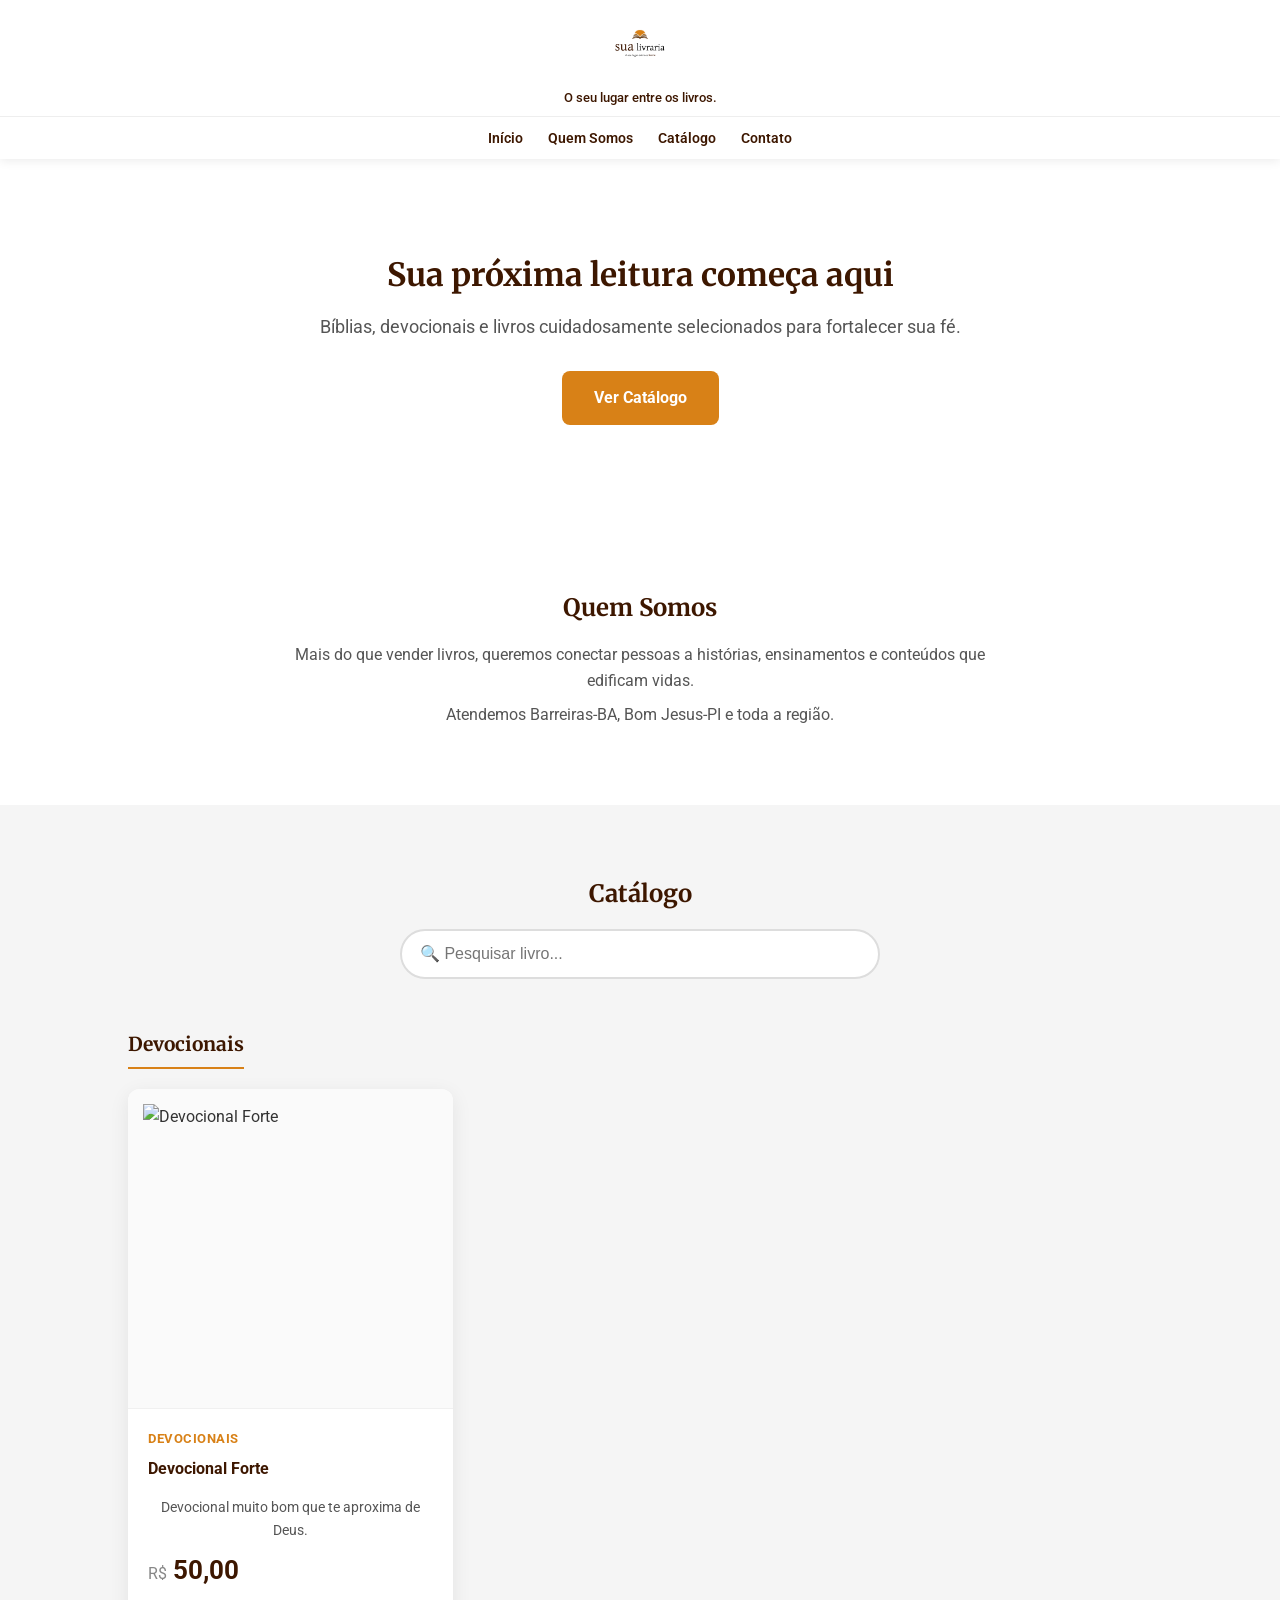
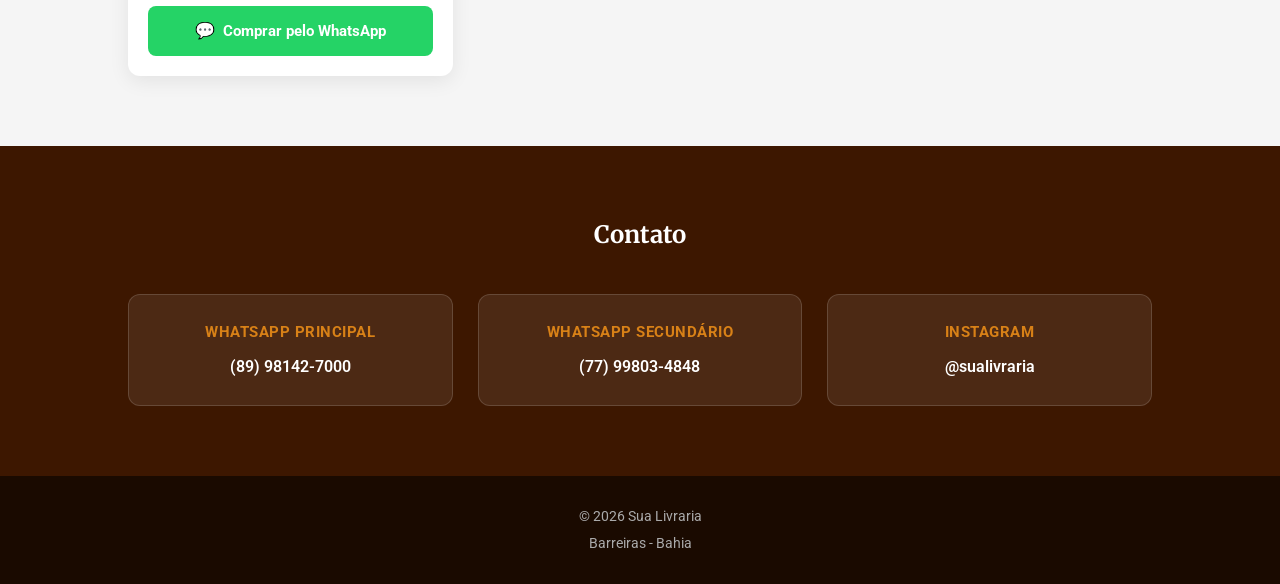
==== commit da62ceee: "corrigindo index" ====
--- a/index.html
+++ b/index.html
@@ -6,6 +6,7 @@
 <meta name="viewport" content="width=device-width, initial-scale=1.0">
 <title>Sua Livraria</title>
 
+<meta http-equiv="Cache-Control" content="no-cache, no-store, must-revalidate">
 <link rel="stylesheet" href="style.css">
 <link rel="preconnect" href="https://fonts.googleapis.com">
 <link href="https://fonts.googleapis.com/css2?family=Merriweather:wght@700&family=Roboto:wght@400;500;700&display=swap" rel="stylesheet">
@@ -121,7 +122,7 @@
     <p>Barreiras - Bahia</p>
 </footer>
 
-<script src="script.js"></script>
+<script type="module" src="script.js"></script>
 
 </body>
 </html>
